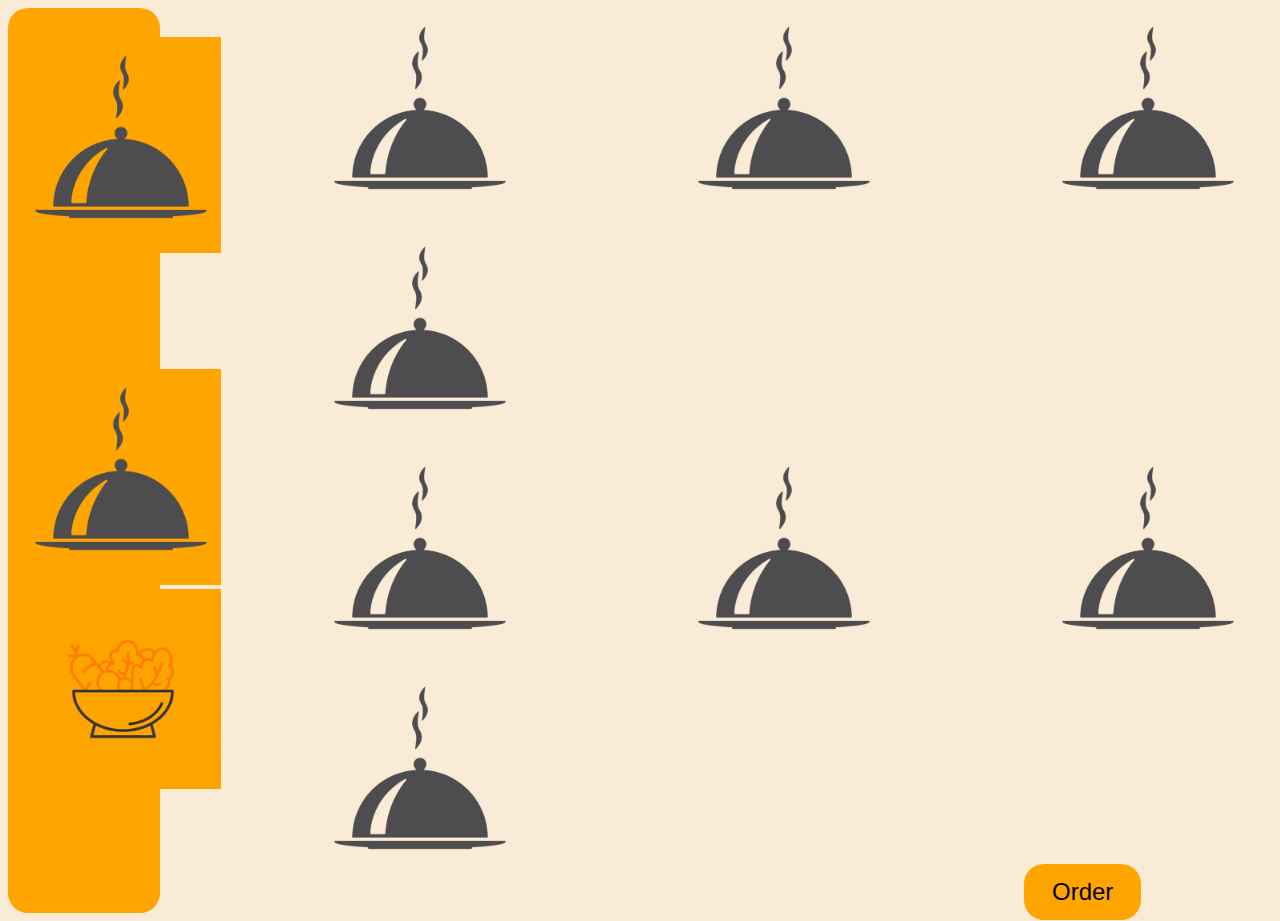
==== index.html @ 1ce87e62 "stuff" ====
<!DOCTYPE html>
<html lang="en">
<head>
    <meta charset="UTF-8">
    <meta http-equiv="X-UA-Compatible" content="IE=edge">
    <meta name="viewport" content="width=device-width, initial-scale=1.0">
    <link rel="stylesheet" href="style.css">
    <title>Project software</title>
</head>
<body>

    <section>
        <p>  
            <img src="images/second.png">
            <img class="menu" src="images/second.png">
            <img src="images/first.png">
        </p>
    

    </section>
    <article>
        <img class="item" src="images/second.png">
        <img class="item" src="images/second.png">
        <img class="item" src="images/second.png">
        <img class="item" src="images/second.png">
        <br>
        <img class="item" src="images/second.png">
        <img class="item" src="images/second.png">
        <img class="item" src="images/second.png">
        <img class="item" src="images/second.png">
        </article>
    <footer>
        <button> Order</button>
    </footer>

</body>
</html>
---- style.css ----
section {
float: left;
margin-left: 0;
width: 10%;
background-color: orange;
height:55rem;
padding:1%;
border-radius: 20px;
}
img{
background:orange;
width: 200px;
}
.menu{
  margin-top: 7rem;
  }
  .item{
    background-color: transparent;
    margin-left: 10rem
  }
body{
    background-color: antiquewhite;
    display: flex;
}
footer{
  justify-content: center;
  position:absolute;
  top: 54rem;
  left: 64rem;
}
button{
  background-color: orange;
  padding: 14px 28px;
  font-size: 24px;
  border-radius: 20px;
  border: none;
}
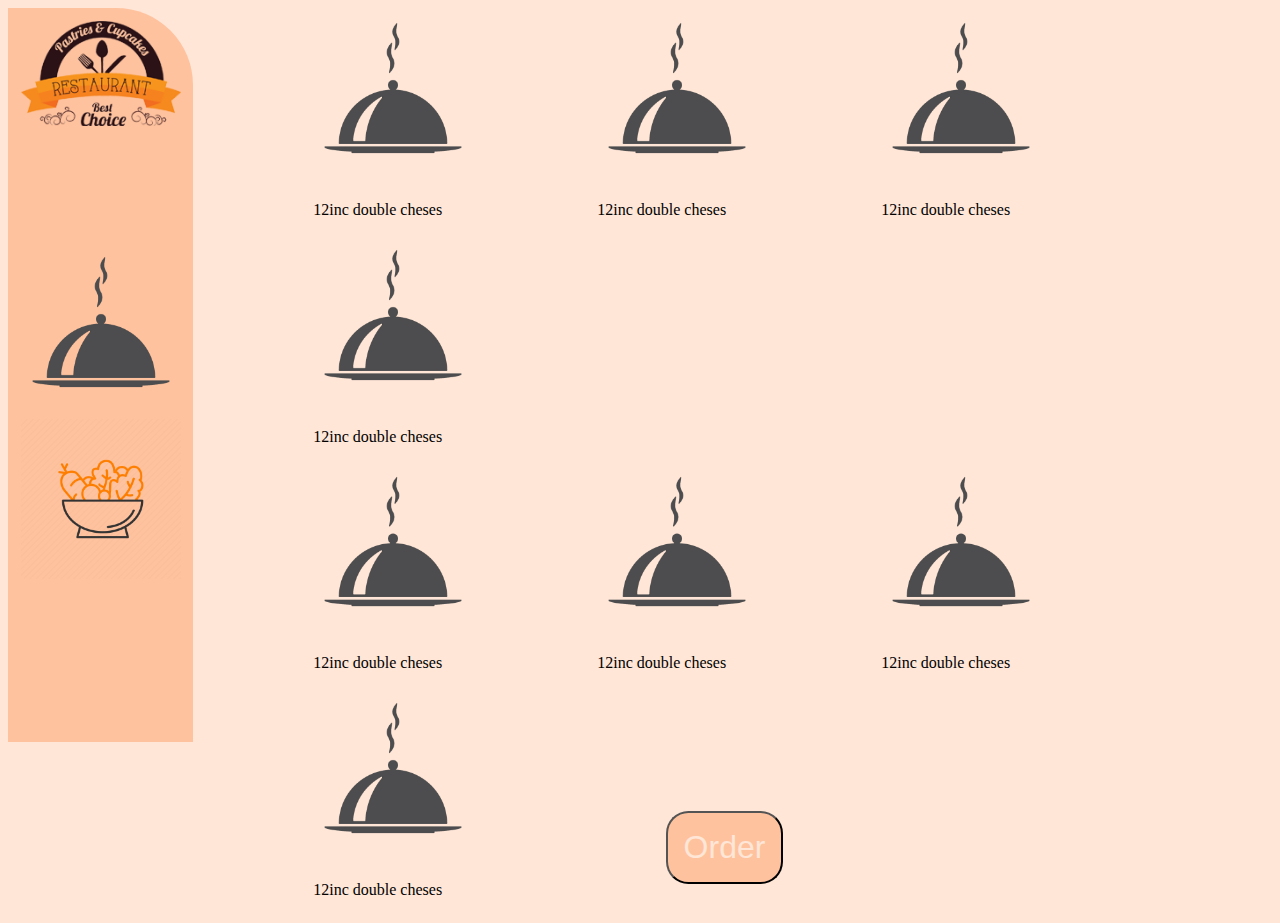
==== commit 8071a186: "updates to css and HTML" ====
--- a/index.html
+++ b/index.html
@@ -8,26 +8,37 @@
     <title>Project software</title>
 </head>
 <body>
-
     <section>
-        <p>  
-            <img src="images/second.png">
+            <img src="images/logo.png">
             <img class="menu" src="images/second.png">
             <img src="images/first.png">
-        </p>
-    
-
     </section>
     <article>
-        <img class="item" src="images/second.png">
-        <img class="item" src="images/second.png">
-        <img class="item" src="images/second.png">
-        <img class="item" src="images/second.png">
+        <div class="item" >
+            <img src="images/second.png">
+            <P>12inc double cheses</P></div>
+        <div class="item" >
+            <img src="images/second.png">
+            <P>12inc double cheses</P></div>
+        <div class="item" >
+            <img src="images/second.png">
+            <P>12inc double cheses</P></div>        
+        <div class="item" >
+            <img src="images/second.png">
+            <P>12inc double cheses</P></div>
         <br>
-        <img class="item" src="images/second.png">
-        <img class="item" src="images/second.png">
-        <img class="item" src="images/second.png">
-        <img class="item" src="images/second.png">
+        <div class="item" >
+            <img src="images/second.png">
+            <P>12inc double cheses</P></div>
+        <div class="item" >
+            <img src="images/second.png">
+            <P>12inc double cheses</P></div>
+        <div class="item" >
+            <img src="images/second.png">
+            <P>12inc double cheses</P></div>        
+        <div class="item" >
+            <img src="images/second.png">
+            <P>12inc double cheses</P></div>
         </article>
     <footer>
         <button> Order</button>
--- a/style.css
+++ b/style.css
@@ -1,37 +1,47 @@
-section {
+section{
 float: left;
 margin-left: 0;
-width: 10%;
-background-color: orange;
-height:55rem;
+width: 10rem;
+background-color: #ffc29e;
+min-height: 44.3rem;
+max-height: max-content;
 padding:1%;
-border-radius: 20px;
+border-radius: 0px  77px 0px 0px;
+transition: width 1s;
+}
+section:hover {
+  width: 20rem;
 }
 img{
-background:orange;
-width: 200px;
+width: 10rem;
 }
 .menu{
-  margin-top: 7rem;
+margin-top: 7rem;
+}
+div.item{
+  display: inline-block;
+  margin-left: 7.5rem;
   }
-  .item{
-    background-color: transparent;
-    margin-left: 10rem
-  }
+div.item img{
+background-color: transparent;
+}
+div.item p{
+  background-color: transparent;
+}
 body{
-    background-color: antiquewhite;
+    background-color: #ffe6d7;
     display: flex;
 }
 footer{
-  justify-content: center;
-  position:absolute;
-  top: 54rem;
-  left: 64rem;
+  position: fixed;
+  left: 52%;
+  bottom: 1rem;
+  margin: 0 auto;
 }
 button{
-  background-color: orange;
-  padding: 14px 28px;
-  font-size: 24px;
-  border-radius: 20px;
-  border: none;
+  background-color: #ffc29e;
+  padding: 1rem 1rem;
+  font-size: 2rem;
+  border-radius: 1.4rem;
+  color:#ffe6d7;
 }